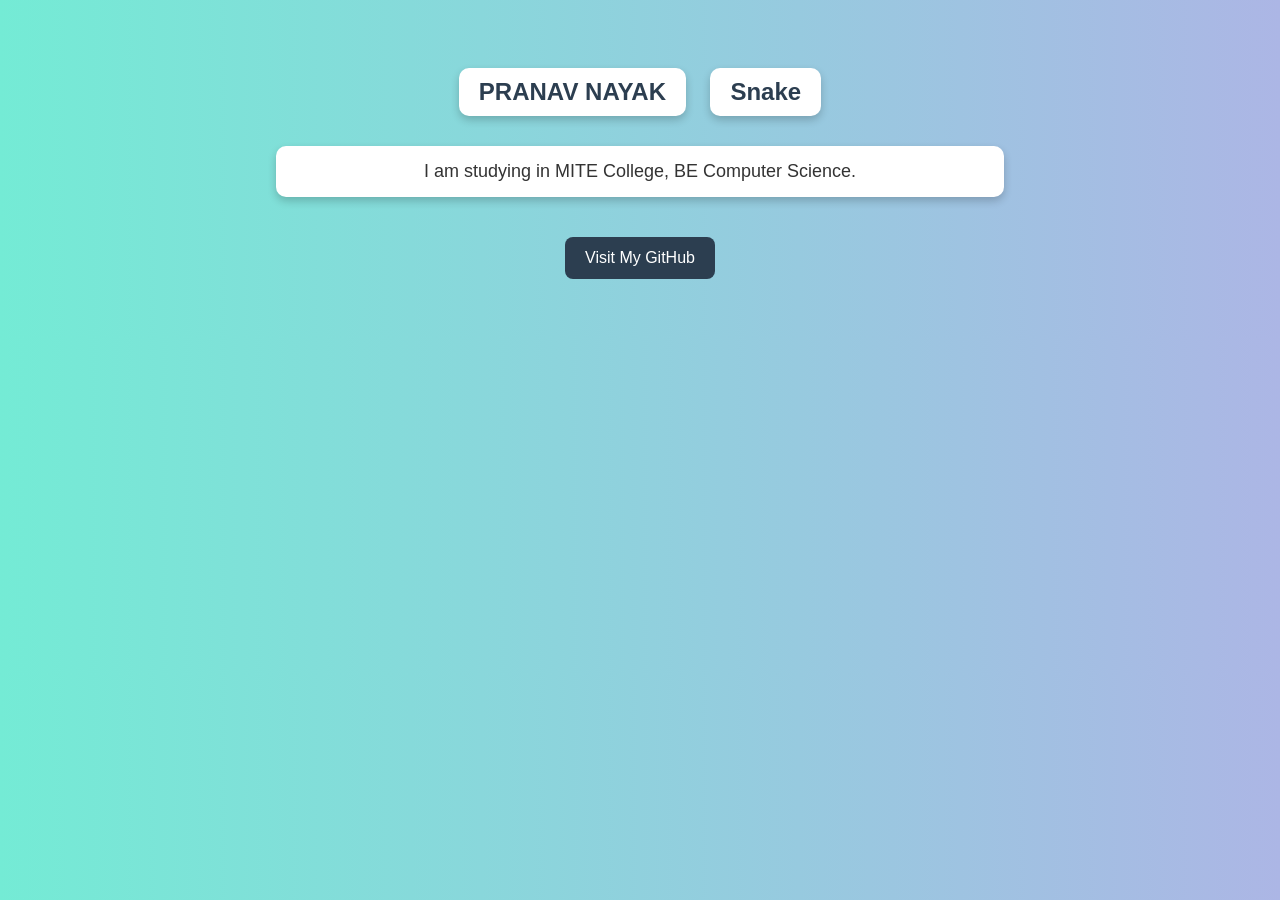
==== Assignment/index.html @ 675d1387 "index.html" ====
<!DOCTYPE html>
<html>
<head>
    <title>Pranav Nayak</title>

    <style>
        body {
            font-family: Arial, sans-serif;
            background: linear-gradient(to right, #74ebd5, #acb6e5);
            text-align: center;
            padding: 50px;
        }

        h2 {
            color: #2c3e50;
            background: white;
            display: inline-block;
            padding: 10px 20px;
            border-radius: 10px;
            box-shadow: 0 4px 8px rgba(0,0,0,0.2);
            margin: 10px;
        }

        p {
            font-size: 18px;
            color: #333;
            background: #ffffff;
            padding: 15px;
            border-radius: 10px;
            width: 60%;
            margin: 20px auto;
            box-shadow: 0 4px 8px rgba(0,0,0,0.2);
        }

        a {
            display: inline-block;
            margin-top: 20px;
            padding: 12px 20px;
            background-color: #2c3e50;
            color: white;
            text-decoration: none;
            border-radius: 8px;
            transition: 0.3s;
        }

        a:hover {
            background-color: #e74c3c;
            transform: scale(1.05);
        }
    </style>
</head>

<body>

    <h2 title="I'm a header">PRANAV NAYAK</h2>
    <h2 title="I'm a header">Snake</h2>

    <p title="I'm a tooltip">
        I am studying in MITE College, BE Computer Science.
    </p>

    <a href="https://github.com/pranavnayak21-hacker/Pranav-nayak" target="_blank">
        Visit My GitHub
    </a>

</body>
</html>
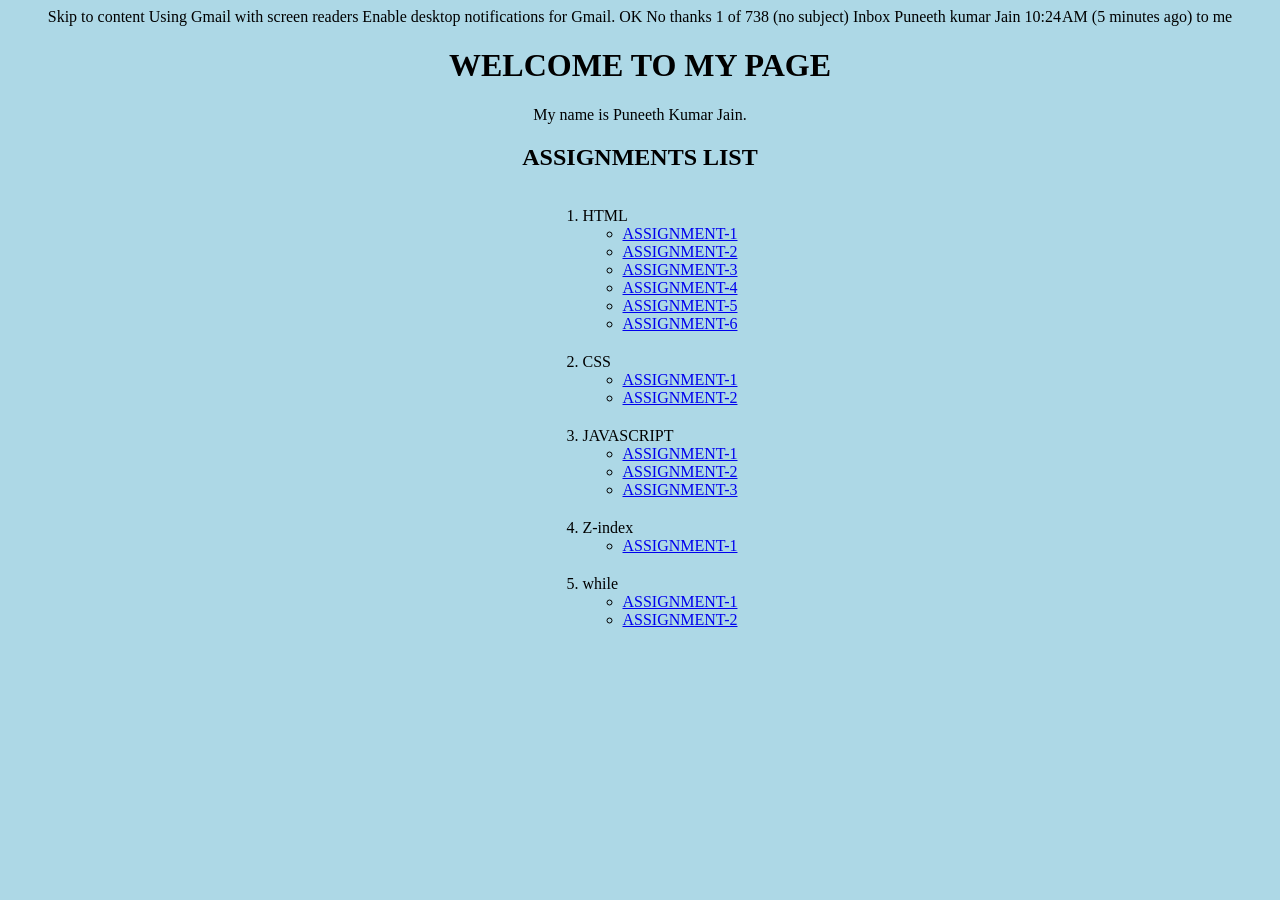
==== commit d95ee611: "Create index.html" ====
--- a/Assignment/index.html
+++ b/Assignment/index.html
@@ -1,67 +1,69 @@
-<!DOCTYPE html>
+
+
+Skip to content
+Using Gmail with screen readers
+Enable desktop notifications for Gmail.
+   OK  No thanks
+1 of 738
+(no subject)
+Inbox
+
+Puneeth kumar Jain <pranavmayak21@gmail.com>
+10:24 AM (5 minutes ago)
+to me
+
 <html>
 <head>
-    <title>Pranav Nayak</title>
+  <title>My Page</title>
+</head>
+<body style="background-color: lightblue; text-align: center;">
 
-    <style>
-        body {
-            font-family: Arial, sans-serif;
-            background: linear-gradient(to right, #74ebd5, #acb6e5);
-            text-align: center;
-            padding: 50px;
-        }
+  <h1>WELCOME TO MY PAGE</h1>
+  <p>My name is Puneeth Kumar Jain.</p>
 
-        h2 {
-            color: #2c3e50;
-            background: white;
-            display: inline-block;
-            padding: 10px 20px;
-            border-radius: 10px;
-            box-shadow: 0 4px 8px rgba(0,0,0,0.2);
-            margin: 10px;
-        }
+  <h2>ASSIGNMENTS LIST</h2>
+  <div style="display: inline-block; text-align: left;">
 
-        p {
-            font-size: 18px;
-            color: #333;
-            background: #ffffff;
-            padding: 15px;
-            border-radius: 10px;
-            width: 60%;
-            margin: 20px auto;
-            box-shadow: 0 4px 8px rgba(0,0,0,0.2);
-        }
-
-        a {
-            display: inline-block;
-            margin-top: 20px;
-            padding: 12px 20px;
-            background-color: #2c3e50;
-            color: white;
-            text-decoration: none;
-            border-radius: 8px;
-            transition: 0.3s;
-        }
-
-        a:hover {
-            background-color: #e74c3c;
-            transform: scale(1.05);
-        }
-    </style>
-</head>
-
-<body>
-
-    <h2 title="I'm a header">PRANAV NAYAK</h2>
-    <h2 title="I'm a header">Snake</h2>
-
-    <p title="I'm a tooltip">
-        I am studying in MITE College, BE Computer Science.
-    </p>
-
-    <a href="https://github.com/pranavnayak21-hacker/Pranav-nayak" target="_blank">
-        Visit My GitHub
-    </a>
+  <ol>
+    <li>HTML
+      <ul>
+        <li><a href="https://puneeth-4875.github.io/sem4-fet/assignment/1.html">ASSIGNMENT-1</a></li>
+        <li><a href="https://puneeth-4875.github.io/sem4-fet/assignment/2.html">ASSIGNMENT-2</a></li>
+        <li><a href="https://puneeth-4875.github.io/sem4-fet/assignment/3.html">ASSIGNMENT-3</a></li>
+        <li><a href="https://puneeth-4875.github.io/sem4-fet/assignment/4.html">ASSIGNMENT-4</a></li>
+        <li><a href="https://puneeth-4875.github.io/sem4-fet/assignment/5.html">ASSIGNMENT-5</a></li>
+        <li><a href="https://puneeth-4875.github.io/sem4-fet/assignment/6.html">ASSIGNMENT-6</a></li>
+      </ul>
+    </li>
+ 
+    <li style="margin-top: 20px;">CSS
+      <ul>
+        <li><a href="https://puneeth-4875.github.io/sem4-fet/assignment/1_css.html">ASSIGNMENT-1</a></li>
+        <li><a href="https://puneeth-4875.github.io/sem4-fet/assignment/2_css.html">ASSIGNMENT-2</a></li>
+      </ul>
+    </li>
+     
+    <li style="margin-top: 20px;">JAVASCRIPT
+      <ul>
+        <li><a href="https://puneeth-4875.github.io/sem4-fet/assignment/1_css_js.html">ASSIGNMENT-1</a></li>
+        <li><a href="https://puneeth-4875.github.io/sem4-fet/assignment/two_css_js.html">ASSIGNMENT-2</a></li>
+        <li><a href="https://puneeth-4875.github.io/sem4-fet/assignment/three_css_js.html">ASSIGNMENT-3</a></li>
+      </ul>
+    </li>
+   <li style="margin-top: 20px;">Z-index
+      <ul>
+        <li><a href="https://puneeth-4875.github.io/sem4-fet/assignment/1_zindex.html">ASSIGNMENT-1</a></li>
+      </ul>
+    </li>
+   
+   <li style="margin-top: 20px;">while
+      <ul>
+        <li><a href="https://puneeth-4875.github.io/sem4-fet/assignment/sk_while.html">ASSIGNMENT-1</a></li>
+        <li><a href="https://puneeth-4875.github.io/sem4-fet/assignment/dropdwn.html">ASSIGNMENT-2</a></li>
+      </ul>
+    </li>
+   
+</ol>
 
 </body>
 </html>
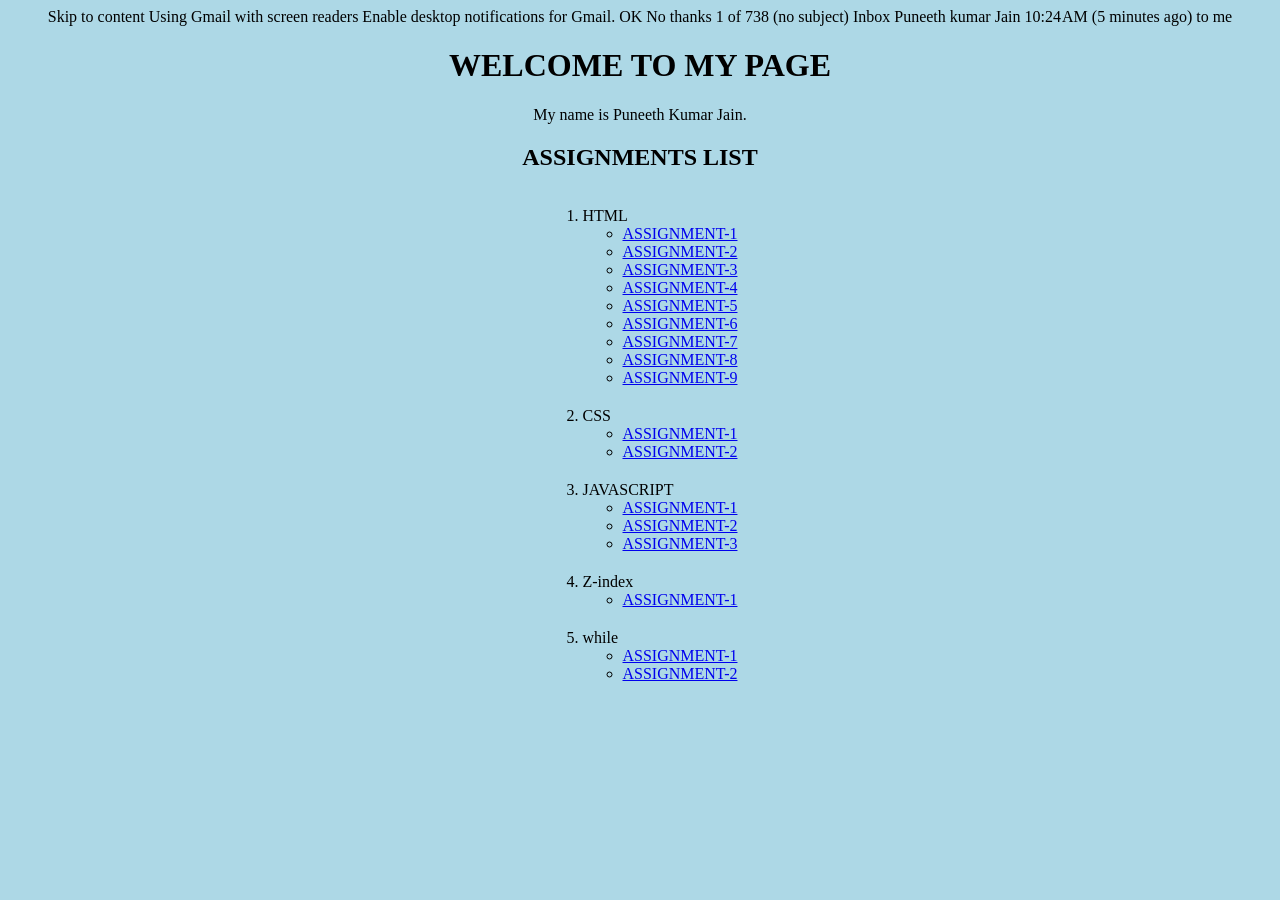
==== commit a1519099: "Update index.html" ====
--- a/Assignment/index.html
+++ b/Assignment/index.html
@@ -27,12 +27,15 @@
   <ol>
     <li>HTML
       <ul>
-        <li><a href="https://puneeth-4875.github.io/sem4-fet/assignment/1.html">ASSIGNMENT-1</a></li>
-        <li><a href="https://puneeth-4875.github.io/sem4-fet/assignment/2.html">ASSIGNMENT-2</a></li>
-        <li><a href="https://puneeth-4875.github.io/sem4-fet/assignment/3.html">ASSIGNMENT-3</a></li>
-        <li><a href="https://puneeth-4875.github.io/sem4-fet/assignment/4.html">ASSIGNMENT-4</a></li>
-        <li><a href="https://puneeth-4875.github.io/sem4-fet/assignment/5.html">ASSIGNMENT-5</a></li>
-        <li><a href="https://puneeth-4875.github.io/sem4-fet/assignment/6.html">ASSIGNMENT-6</a></li>
+        <li><a href=" https://pranavnayak21-hacker.github.io/Pranav-nayak/Assignment/one.html">ASSIGNMENT-1</a></li>
+        <li><a href="https://pranavnayak21-hacker.github.io/Pranav-nayak/Assignment/two.html">ASSIGNMENT-2</a></li>
+        <li><a href="https://pranavnayak21-hacker.github.io/Pranav-nayak/Assignment/three.html">ASSIGNMENT-3</a></li>
+        <li><a href="https://pranavnayak21-hacker.github.io/Pranav-nayak/Assignment/four.html">ASSIGNMENT-4</a></li>
+        <li><a href="https://pranavnayak21-hacker.github.io/Pranav-nayak/Assignment/five.html">ASSIGNMENT-5</a></li>
+        <li><a href="https://pranavnayak21-hacker.github.io/Pranav-nayak/Assignment/six.html">ASSIGNMENT-6</a></li>
+          <li><a href="https://pranavnayak21-hacker.github.io/Pranav-nayak/Assignment/seven.html">ASSIGNMENT-7</a></li>
+          <li><a href="https://pranavnayak21-hacker.github.io/Pranav-nayak/Assignment/8.html">ASSIGNMENT-8</a></li>
+          <li><a href="https://pranavnayak21-hacker.github.io/Pranav-nayak/Assignment/9.html">ASSIGNMENT-9</a></li>
       </ul>
     </li>
  
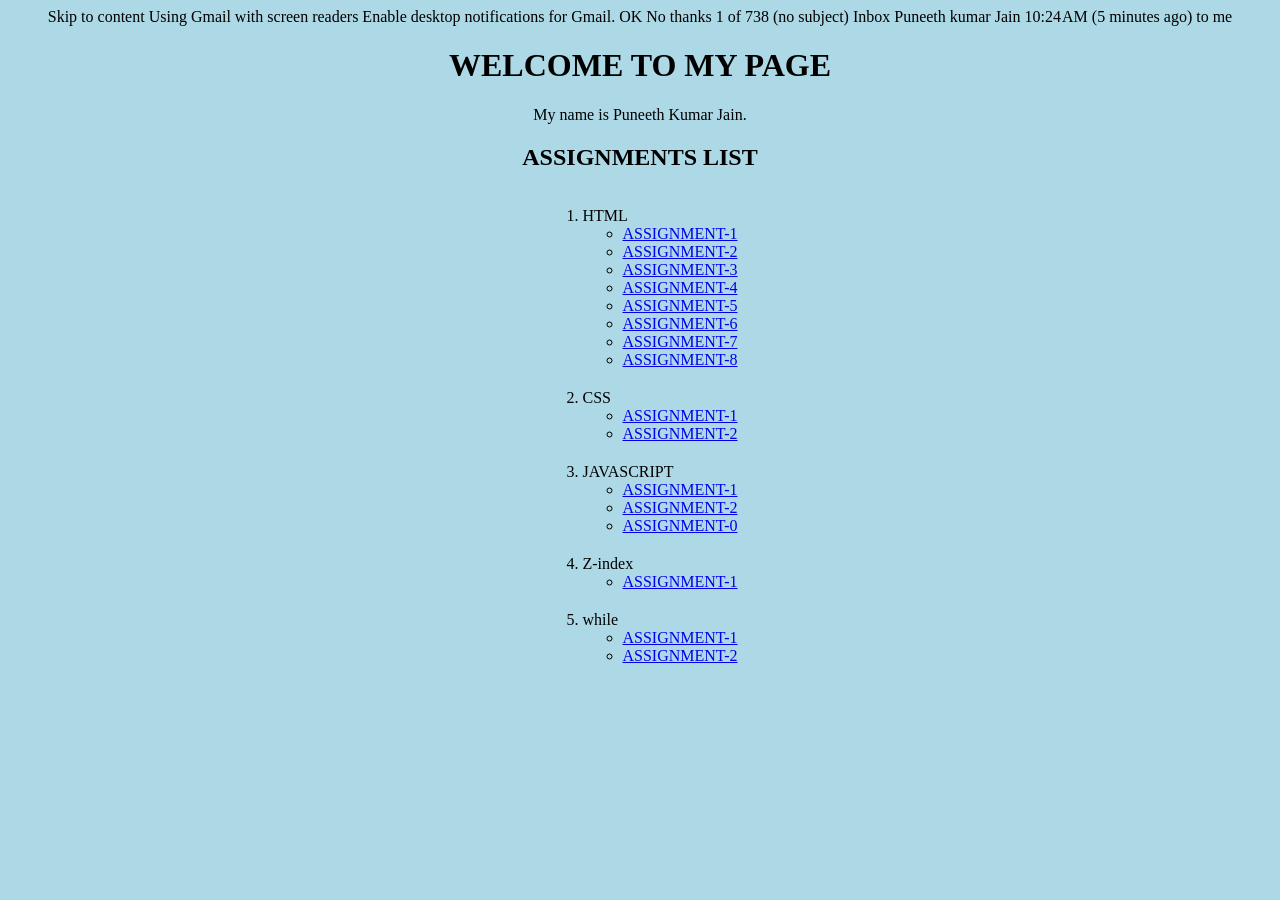
==== commit 0bf69067: "Update index.html" ====
--- a/Assignment/index.html
+++ b/Assignment/index.html
@@ -35,22 +35,23 @@
         <li><a href="https://pranavnayak21-hacker.github.io/Pranav-nayak/Assignment/six.html">ASSIGNMENT-6</a></li>
           <li><a href="https://pranavnayak21-hacker.github.io/Pranav-nayak/Assignment/seven.html">ASSIGNMENT-7</a></li>
           <li><a href="https://pranavnayak21-hacker.github.io/Pranav-nayak/Assignment/8.html">ASSIGNMENT-8</a></li>
-          <li><a href="https://pranavnayak21-hacker.github.io/Pranav-nayak/Assignment/9.html">ASSIGNMENT-9</a></li>
+          
       </ul>
     </li>
  
     <li style="margin-top: 20px;">CSS
       <ul>
-        <li><a href="https://puneeth-4875.github.io/sem4-fet/assignment/1_css.html">ASSIGNMENT-1</a></li>
-        <li><a href="https://puneeth-4875.github.io/sem4-fet/assignment/2_css.html">ASSIGNMENT-2</a></li>
+          <li><a href="https://pranavnayak21-hacker.github.io/Pranav-nayak/Assignment/css1.html">ASSIGNMENT-1</a></li>
+           <li><a href="https://pranavnayak21-hacker.github.io/Pranav-nayak/Assignment/css2.html">ASSIGNMENT-2</a></li>
       </ul>
     </li>
      
     <li style="margin-top: 20px;">JAVASCRIPT
       <ul>
-        <li><a href="https://puneeth-4875.github.io/sem4-fet/assignment/1_css_js.html">ASSIGNMENT-1</a></li>
-        <li><a href="https://puneeth-4875.github.io/sem4-fet/assignment/two_css_js.html">ASSIGNMENT-2</a></li>
-        <li><a href="https://puneeth-4875.github.io/sem4-fet/assignment/three_css_js.html">ASSIGNMENT-3</a></li>
+        <li><a href="https://pranavnayak21-hacker.github.io/Pranav-nayak/Assignment/javascript1.html">ASSIGNMENT-1</a></li>
+     <li><a href="https://pranavnayak21-hacker.github.io/Pranav-nayak/Assignment/javascript2.html">ASSIGNMENT-2</a></li> 
+         <li><a href="https://pranavnayak21-hacker.github.io/Pranav-nayak/Assignment/javascript.html">ASSIGNMENT-0</a></li>
+        
       </ul>
     </li>
    <li style="margin-top: 20px;">Z-index
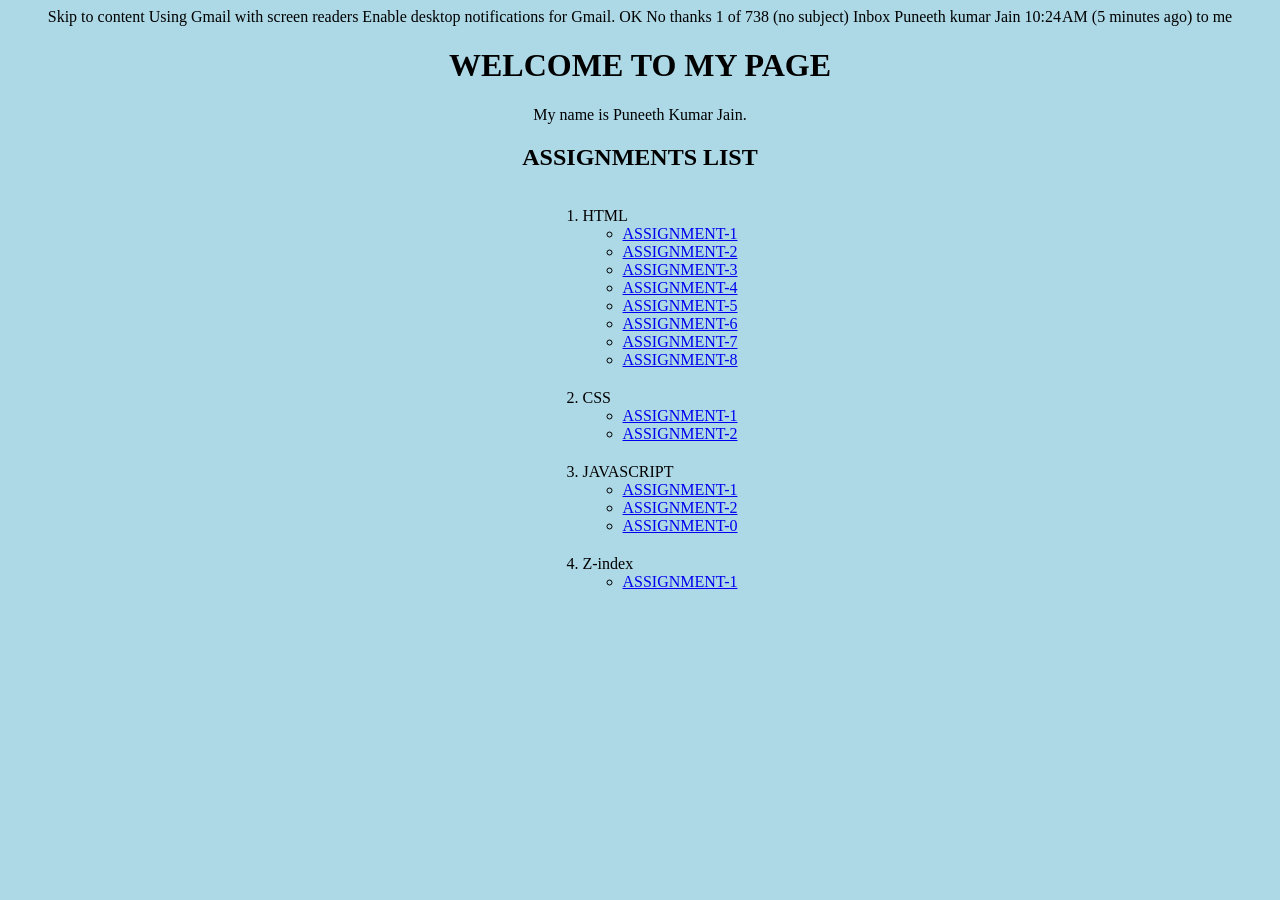
==== commit db7a66be: "Update index.html" ====
--- a/Assignment/index.html
+++ b/Assignment/index.html
@@ -56,16 +56,11 @@
     </li>
    <li style="margin-top: 20px;">Z-index
       <ul>
-        <li><a href="https://puneeth-4875.github.io/sem4-fet/assignment/1_zindex.html">ASSIGNMENT-1</a></li>
+        <li><a href="https://pranavnayak21-hacker.github.io/Pranav-nayak/Assignment/zindex.html">ASSIGNMENT-1</a></li>
       </ul>
     </li>
    
-   <li style="margin-top: 20px;">while
-      <ul>
-        <li><a href="https://puneeth-4875.github.io/sem4-fet/assignment/sk_while.html">ASSIGNMENT-1</a></li>
-        <li><a href="https://puneeth-4875.github.io/sem4-fet/assignment/dropdwn.html">ASSIGNMENT-2</a></li>
-      </ul>
-    </li>
+ 
    
 </ol>
 
